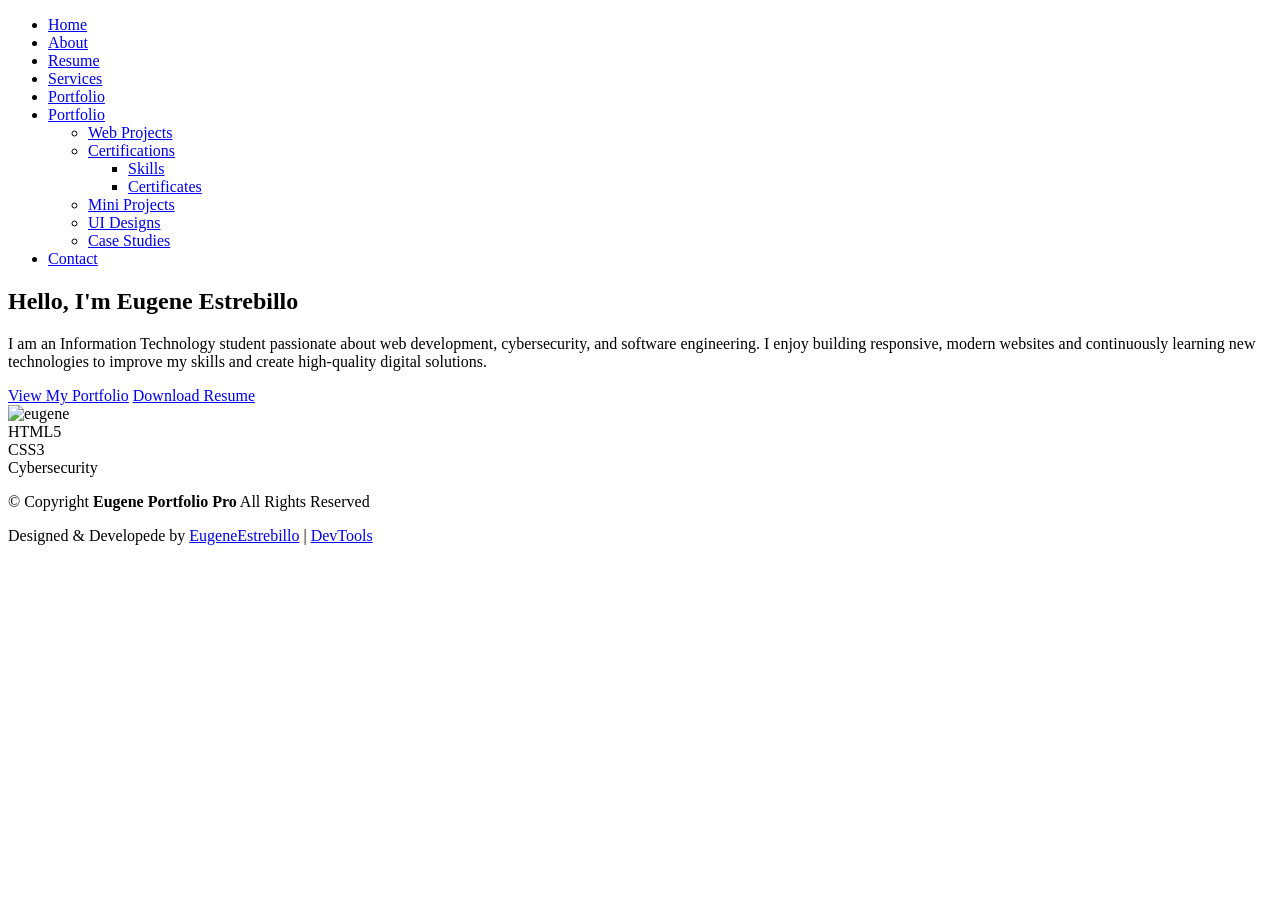
==== index.html @ 94ea8b8a "Add files via upload" ====
<!DOCTYPE html>
<html lang="en">

<head>
  <meta charset="utf-8">
  <meta content="width=device-width, initial-scale=1.0" name="viewport">
  <title>Eugene Estrebillo | Portfolio</title>
  <meta name="description" content="">
  <meta name="keywords" content="">

  <!-- Favicons -->
  <link href="assets/img/favicon.png" rel="icon">
  <link href="assets/img/apple-touch-icon.png" rel="apple-touch-icon">

  <!-- Fonts -->
  <link href="https://fonts.googleapis.com" rel="preconnect">
  <link href="https://fonts.gstatic.com" rel="preconnect" crossorigin>
  <link href="https://fonts.googleapis.com/css2?family=Roboto:ital,wght@0,100;0,300;0,400;0,500;0,700;0,900;1,100;1,300;1,400;1,500;1,700;1,900&family=Poppins:ital,wght@0,100;0,200;0,300;0,400;0,500;0,600;0,700;0,800;0,900;1,100;1,200;1,300;1,400;1,500;1,600;1,700;1,800;1,900&family=Raleway:ital,wght@0,100;0,200;0,300;0,400;0,500;0,600;0,700;0,800;0,900;1,100;1,200;1,300;1,400;1,500;1,600;1,700;1,800;1,900&display=swap" rel="stylesheet">

  <!-- Vendor CSS Files -->
  <link href="assets/vendor/bootstrap/css/bootstrap.min.css" rel="stylesheet">
  <link href="assets/vendor/bootstrap-icons/bootstrap-icons.css" rel="stylesheet">
  <link href="assets/vendor/aos/aos.css" rel="stylesheet">
  <link href="assets/vendor/swiper/swiper-bundle.min.css" rel="stylesheet">
  <link href="assets/vendor/glightbox/css/glightbox.min.css" rel="stylesheet">

  <!-- Main CSS File -->
  <link href="assets/css/main.css" rel="stylesheet">

</head>

<body class="index-page">

  <header id="header" class="header d-flex align-items-center light-background sticky-top">
    <div class="container position-relative d-flex align-items-center justify-content-between">

      <!-- <a href="index.html" class="logo d-flex align-items-center me-auto me-xl-0">
      <img src="assets/img/logo.webp" alt="">
      <h1 class="sitename">FolioOne</h1> 
    </a> -->

      <nav id="navmenu" class="navmenu">
        <ul>
          <li><a href="index.html" class="active">Home</a></li>
          <li><a href="about.html">About</a></li>
          <li><a href="resume.html">Resume</a></li>
          <li><a href="services.html">Services</a></li>
          <li><a href="portfolio.html">Portfolio</a></li>
          <li class="dropdown"><a href="#"><span>Portfolio</span> <i class="bi bi-chevron-down toggle-dropdown"></i></a>
  <ul>
    <li><a href="#">Web Projects</a></li>
    <li class="dropdown"><a href="#"><span>Certifications</span> <i class="bi bi-chevron-down toggle-dropdown"></i></a>
      <ul>
        <li><a href="skills.html">Skills</a></li>
        <li><a href="certificates.html">Certificates</a></li>
      </ul>
    </li>
    <li><a href="#">Mini Projects</a></li>
    <li><a href="#">UI Designs</a></li>
    <li><a href="#">Case Studies</a></li>
  </ul>
</li>
          <li><a href="contact.html">Contact</a></li>
        </ul>
        <i class="mobile-nav-toggle d-xl-none bi bi-list"></i>
      </nav>

      <div class="header-social-links">
        <a href="#" class="twitter"><i class="bi bi-twitter-x"></i></a>
        <a href="#" class="facebook"><i class="bi bi-facebook"></i></a>
        <a href="#" class="instagram"><i class="bi bi-instagram"></i></a>
        <a href="#" class="linkedin"><i class="bi bi-linkedin"></i></a>
      </div>

    </div>
  </header>

  <main class="main">

    <!-- Hero Section -->
     
    <section id="hero" class="hero section">

      <div class="container" data-aos="fade-up" data-aos-delay="100">

        <div class="row gy-4 align-items-center">
          <div class="col-lg-6 order-2 order-lg-1">
            <div class="hero-content">
              <h1 data-aos="fade-up" data-aos-delay="200">
                Hello, I'm <span class="highlight">Eugene Estrebillo</span>
              </h1>
              <h2 data-aos="fade-up" data-aos-delay="300">
                  <span class="typed" data-typed-items="IT Student,Web Developer,Cybersecurity Enthusiast,Future Software Engineer,Frontend Developer">
                  </span>
              </h2>
              <p data-aos="fade-up" data-aos-delay="400">
                I am an Information Technology student passionate about web development,
                cybersecurity, and software engineering. I enjoy building responsive,
                modern websites and continuously learning new technologies to improve my
                skills and create high-quality digital solutions.
              </p>
              <div class="hero-actions" data-aos="fade-up" data-aos-delay="500">
                <a href="portfolio.html" class="btn btn-primary">View My Portfolio</a>
                <a href="assets/files/Eugene-Resume.pdf" class="btn btn-outline-primary" download>Download Resume</a>
              </div>
              <div class="social-links" data-aos="fade-up" data-aos-delay="600">
                <a href="https://github.com/YOURUSERNAME">
                  <i class="bi bi-github"></i>
                </a>
                <a href="#"><i class="bi bi-linkedin"></i></a>
                <a href="#"><i class="bi bi-github"></i></a>
                <a href="#"><i class="bi bi-dribbble"></i></a>
              </div>
            </div>
          </div>
          <div class="col-lg-6 order-1 order-lg-2">
            <div class="hero-image" data-aos="zoom-in" data-aos-delay="300">
              <div class="image-wrapper">
                <img src="assets/img/profile/eugene.png" alt="eugene" class="img-fluid">
                <div class="floating-elements">
                  <div class="floating-card design" data-aos="fade-left" data-aos-delay="700">
                    <i class="bi bi-palette"></i>
                    <span>HTML5</span>
                  </div>
                  <div class="floating-card code" data-aos="fade-right" data-aos-delay="800">
                    <i class="bi bi-filetype-css"></i>
                    <span>CSS3</span>
                  </div>
                  <div class="floating-card creativity" data-aos="fade-up" data-aos-delay="900">
                    <i class="bi bi-lightbulb"></i>
                    <span>Cybersecurity</span>
                  </div>
                </div>
              </div>
            </div>
          </div>
        </div>

      </div>

    </section><!-- /Hero Section -->

  </main>

  <footer id="footer" class="footer">

    <div class="container">
      <div class="copyright text-center ">
        <p>© <span>Copyright</span> <strong class="px-1 sitename">Eugene Portfolio Pro</strong> <span>All Rights Reserved<br></span></p>
      </div>
      <div class="social-links d-flex justify-content-center">
        <a href=""><i class="bi bi-twitter-x"></i></a>
        <a href=""><i class="bi bi-facebook"></i></a>
        <a href=""><i class="bi bi-instagram"></i></a>
        <a href=""><i class="bi bi-linkedin"></i></a>
      </div>
      <div class="credits">

        Designed & Developede by <a href="https://www.facebook.com/eugeneeugeneeu/">EugeneEstrebillo</a> | <a href="https://www.facebook.com/eugeneeugeneeu/">DevTools</a>
      </div>
    </div>

  </footer>

  <!-- Scroll Top -->
  <a href="#" id="scroll-top" class="scroll-top d-flex align-items-center justify-content-center"><i class="bi bi-arrow-up-short"></i></a>

  <!-- Preloader -->
  <div id="preloader"></div>

  <!-- Vendor JS Files -->
  <script src="assets/vendor/bootstrap/js/bootstrap.bundle.min.js"></script>
  <script src="assets/vendor/php-email-form/validate.js"></script>
  <script src="assets/vendor/aos/aos.js"></script>
  <script src="assets/vendor/typed.js/typed.umd.js"></script>
  <script src="assets/vendor/waypoints/noframework.waypoints.js"></script>
  <script src="assets/vendor/purecounter/purecounter_vanilla.js"></script>
  <script src="assets/vendor/swiper/swiper-bundle.min.js"></script>
  <script src="assets/vendor/imagesloaded/imagesloaded.pkgd.min.js"></script>
  <script src="assets/vendor/isotope-layout/isotope.pkgd.min.js"></script>
  <script src="assets/vendor/glightbox/js/glightbox.min.js"></script>

  <!-- Main JS File -->
  <script src="assets/js/main.js"></script>

</body>

</html>
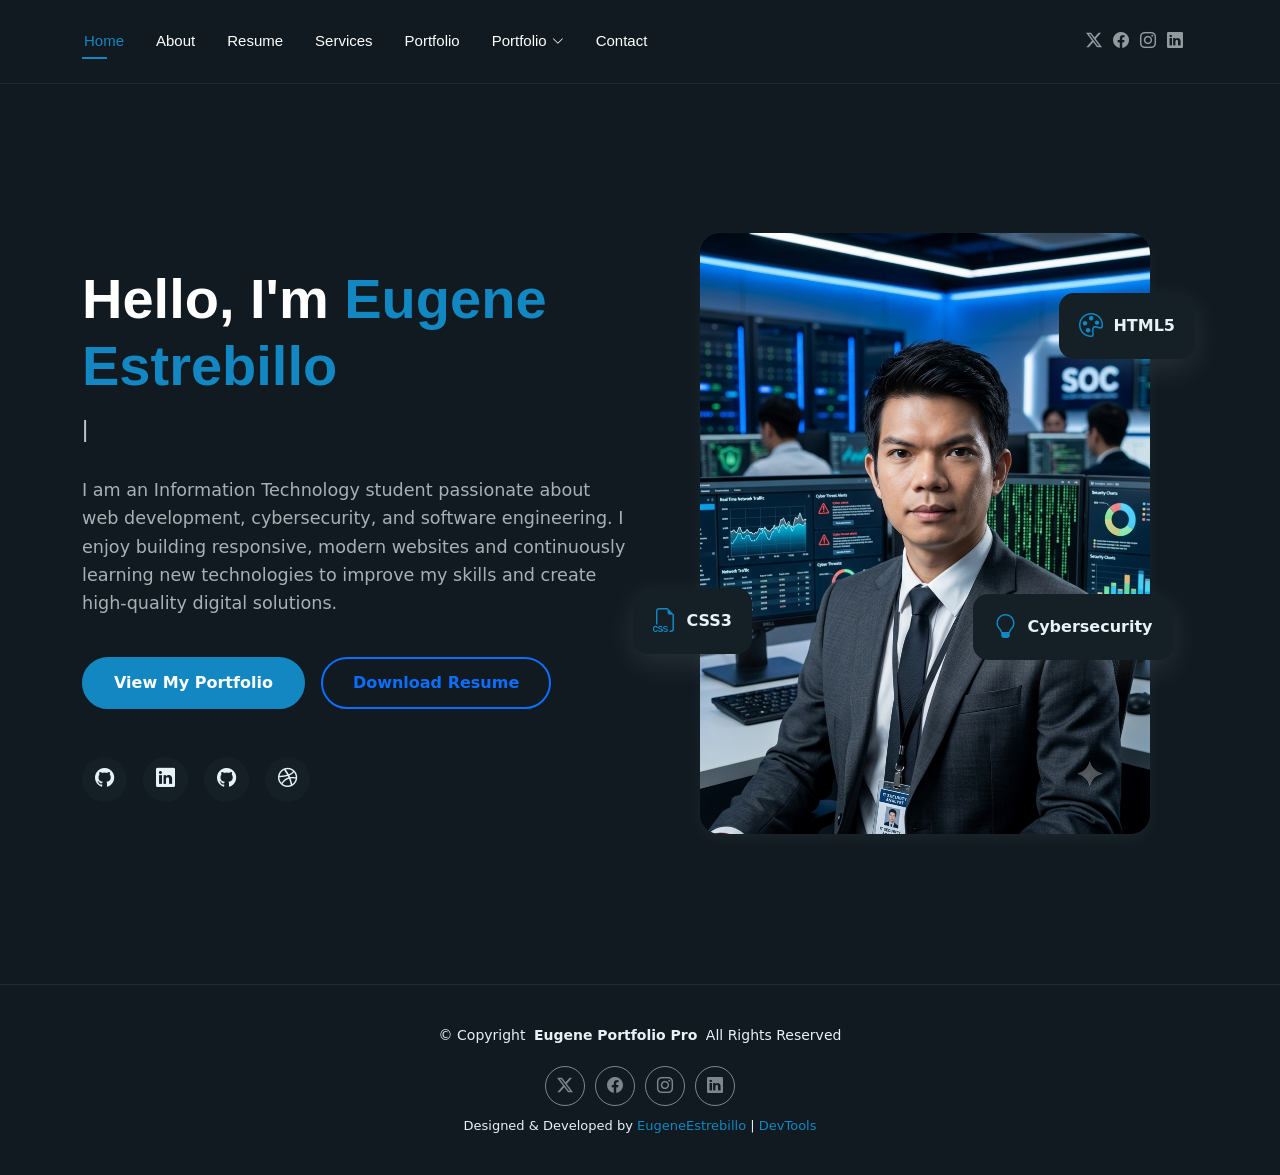
==== commit 0ae0f59a: "Update index.html" ====
--- a/index.html
+++ b/index.html
@@ -156,7 +156,7 @@
       </div>
       <div class="credits">
 
-        Designed & Developede by <a href="https://www.facebook.com/eugeneeugeneeu/">EugeneEstrebillo</a> | <a href="https://www.facebook.com/eugeneeugeneeu/">DevTools</a>
+        Designed & Developed by <a href="https://www.facebook.com/eugeneeugeneeu/">EugeneEstrebillo</a> | <a href="https://www.facebook.com/eugeneeugeneeu/">DevTools</a>
       </div>
     </div>
 
@@ -185,4 +185,4 @@
 
 </body>
 
-</html>+</html>
--- a/assets/css/main.css
+++ b/assets/css/main.css
@@ -0,0 +1,2837 @@
+
+
+/*--------------------------------------------------------------
+# Font & Color Variables
+# Help: https://bootstrapmade.com/color-system/
+--------------------------------------------------------------*/
+/* Fonts */
+:root {
+  --default-font: "Roboto",  system-ui, -apple-system, "Segoe UI", Roboto, "Helvetica Neue", Arial, "Noto Sans", "Liberation Sans", sans-serif, "Apple Color Emoji", "Segoe UI Emoji", "Segoe UI Symbol", "Noto Color Emoji";
+  --heading-font: "Raleway",  sans-serif;
+  --nav-font: "Poppins",  sans-serif;
+}
+
+/* Global Colors - The following color variables are used throughout the website. Updating them here will change the color scheme of the entire website */
+:root { 
+  --background-color: #101a20; /* Background color for the entire website, including individual sections */
+  --default-color: #e7f2f7; /* Default color used for the majority of the text content across the entire website */
+  --heading-color: #ffffff; /* Color for headings, subheadings and title throughout the website */
+  --accent-color: #1387c1; /* Accent color that represents your brand on the website. It's used for buttons, links, and other elements that need to stand out */
+  --surface-color: #141f26; /* The surface color is used as a background of boxed elements within sections, such as cards, icon boxes, or other elements that require a visual separation from the global background. */
+  --contrast-color: #ffffff; /* Contrast color for text, ensuring readability against backgrounds of accent, heading, or default colors. */
+}
+
+/* Nav Menu Colors - The following color variables are used specifically for the navigation menu. They are separate from the global colors to allow for more customization options */
+:root {
+  --nav-color: #ffffff;  /* The default color of the main navmenu links */
+  --nav-hover-color: #1387c1; /* Applied to main navmenu links when they are hovered over or active */
+  --nav-mobile-background-color: #213642; /* Used as the background color for mobile navigation menu */
+  --nav-dropdown-background-color: #051117; /* Used as the background color for dropdown items that appear when hovering over primary navigation items */
+  --nav-dropdown-color: #e7f2f7; /* Used for navigation links of the dropdown items in the navigation menu. */
+  --nav-dropdown-hover-color: #1387c1; /* Similar to --nav-hover-color, this color is applied to dropdown navigation links when they are hovered over. */
+}
+
+/* Color Presets - These classes override global colors when applied to any section or element, providing reuse of the sam color scheme. */
+
+.light-background {
+  --background-color: #142027;
+  --surface-color: #325264;
+}
+
+.dark-background {
+  --background-color: #0b1419;
+  --default-color: #ffffff;
+  --heading-color: #ffffff;
+  --surface-color: #252525;
+  --contrast-color: #ffffff;
+}
+
+/* Smooth scroll */
+:root {
+  scroll-behavior: smooth;
+}
+
+/*--------------------------------------------------------------
+# General Styling & Shared Classes
+--------------------------------------------------------------*/
+body {
+  color: var(--default-color);
+  background-color: var(--background-color);
+  font-family: var(--default-font);
+}
+
+a {
+  color: var(--accent-color);
+  text-decoration: none;
+  transition: 0.3s;
+}
+
+a:hover {
+  color: color-mix(in srgb, var(--accent-color), transparent 25%);
+  text-decoration: none;
+}
+
+h1,
+h2,
+h3,
+h4,
+h5,
+h6 {
+  color: var(--heading-color);
+  font-family: var(--heading-font);
+}
+
+/* PHP Email Form Messages
+------------------------------*/
+.php-email-form .error-message {
+  display: none;
+  background: #df1529;
+  color: #ffffff;
+  text-align: left;
+  padding: 15px;
+  margin-bottom: 24px;
+  font-weight: 600;
+}
+
+.php-email-form .sent-message {
+  display: none;
+  color: #ffffff;
+  background: #059652;
+  text-align: center;
+  padding: 15px;
+  margin-bottom: 24px;
+  font-weight: 600;
+}
+
+.php-email-form .loading {
+  display: none;
+  background: var(--surface-color);
+  text-align: center;
+  padding: 15px;
+  margin-bottom: 24px;
+}
+
+.php-email-form .loading:before {
+  content: "";
+  display: inline-block;
+  border-radius: 50%;
+  width: 24px;
+  height: 24px;
+  margin: 0 10px -6px 0;
+  border: 3px solid var(--accent-color);
+  border-top-color: var(--surface-color);
+  animation: php-email-form-loading 1s linear infinite;
+}
+
+@keyframes php-email-form-loading {
+  0% {
+    transform: rotate(0deg);
+  }
+
+  100% {
+    transform: rotate(360deg);
+  }
+}
+
+/*--------------------------------------------------------------
+# Global Header
+--------------------------------------------------------------*/
+.header {
+  --background-color: rgba(255, 255, 255, 0);
+  color: var(--default-color);
+  background-color: var(--background-color);
+  padding: 15px 0;
+  transition: all 0.5s;
+  z-index: 997;
+  border-bottom: 1px solid color-mix(in srgb, var(--default-color), transparent 92%);
+}
+
+.header .logo {
+  line-height: 1;
+}
+
+.header .logo img {
+  max-height: 36px;
+  margin-right: 8px;
+}
+
+.header .logo h1 {
+  font-size: 32px;
+  margin: 0;
+  font-weight: 400;
+  color: var(--heading-color);
+}
+
+.header .header-social-links {
+  padding-right: 15px;
+}
+
+.header .header-social-links a {
+  color: color-mix(in srgb, var(--default-color), transparent 40%);
+  padding-left: 6px;
+  display: inline-block;
+  transition: 0.3s;
+  font-size: 16px;
+}
+
+.header .header-social-links a:hover {
+  color: var(--default-color);
+}
+
+.header .header-social-links a i {
+  line-height: 0px;
+}
+
+@media (max-width: 1200px) {
+  .header .logo {
+    order: 1;
+  }
+
+  .header .header-social-links {
+    order: 2;
+  }
+
+  .header .navmenu {
+    order: 3;
+  }
+}
+
+/* Global Header on Scroll
+------------------------------*/
+.scrolled .header {
+  --background-color: rgba(16, 26, 32, 0.9);
+}
+
+/*--------------------------------------------------------------
+# Navigation Menu
+--------------------------------------------------------------*/
+/* Desktop Navigation */
+@media (min-width: 1200px) {
+  .navmenu {
+    padding: 0;
+  }
+
+  .navmenu ul {
+    margin: 0;
+    padding: 0;
+    display: flex;
+    list-style: none;
+    align-items: center;
+  }
+
+  .navmenu li {
+    position: relative;
+  }
+
+  .navmenu>ul>li {
+    white-space: nowrap;
+    padding: 15px 28px 15px 0;
+  }
+
+  .navmenu>ul>li:last-child {
+    padding-right: 0;
+  }
+
+  .navmenu a,
+  .navmenu a:focus {
+    color: var(--nav-color);
+    font-size: 15px;
+    padding: 0 2px;
+    font-family: var(--nav-font);
+    font-weight: 400;
+    display: flex;
+    align-items: center;
+    justify-content: space-between;
+    white-space: nowrap;
+    transition: 0.3s;
+    position: relative;
+  }
+
+  .navmenu a i,
+  .navmenu a:focus i {
+    font-size: 12px;
+    line-height: 0;
+    margin-left: 5px;
+    transition: 0.3s;
+  }
+
+  .navmenu>ul>li>a:before {
+    content: "";
+    position: absolute;
+    height: 2px;
+    bottom: -6px;
+    left: 0;
+    background-color: var(--nav-hover-color);
+    visibility: hidden;
+    width: 0px;
+    transition: all 0.3s ease-in-out 0s;
+  }
+
+  .navmenu a:hover:before,
+  .navmenu li:hover>a:before,
+  .navmenu .active:before {
+    visibility: visible;
+    width: 25px;
+  }
+
+  .navmenu li:hover>a,
+  .navmenu .active,
+  .navmenu .active:focus {
+    color: var(--nav-hover-color);
+  }
+
+  .navmenu .dropdown ul {
+    margin: 0;
+    padding: 10px 0;
+    background: var(--nav-dropdown-background-color);
+    display: block;
+    position: absolute;
+    visibility: hidden;
+    left: -5px;
+    top: 130%;
+    opacity: 0;
+    transition: 0.3s;
+    border-radius: 4px;
+    z-index: 99;
+    box-shadow: 0px 0px 30px rgba(0, 0, 0, 0.1);
+  }
+
+  .navmenu .dropdown ul li {
+    min-width: 200px;
+  }
+
+  .navmenu .dropdown ul a {
+    padding: 10px 20px;
+    font-size: 15px;
+    text-transform: none;
+    color: var(--nav-dropdown-color);
+  }
+
+  .navmenu .dropdown ul a i {
+    font-size: 12px;
+  }
+
+  .navmenu .dropdown ul a:hover,
+  .navmenu .dropdown ul .active:hover,
+  .navmenu .dropdown ul li:hover>a {
+    color: var(--nav-dropdown-hover-color);
+  }
+
+  .navmenu .dropdown:hover>ul {
+    opacity: 1;
+    top: 100%;
+    visibility: visible;
+  }
+
+  .navmenu .dropdown .dropdown ul {
+    top: 0;
+    left: -90%;
+    visibility: hidden;
+  }
+
+  .navmenu .dropdown .dropdown:hover>ul {
+    opacity: 1;
+    top: 0;
+    left: -100%;
+    visibility: visible;
+  }
+}
+
+/* Mobile Navigation */
+@media (max-width: 1199px) {
+  .mobile-nav-toggle {
+    color: var(--nav-color);
+    font-size: 28px;
+    line-height: 0;
+    margin-right: 10px;
+    cursor: pointer;
+    transition: color 0.3s;
+  }
+
+  .navmenu {
+    padding: 0;
+    z-index: 9997;
+  }
+
+  .navmenu ul {
+    display: none;
+    list-style: none;
+    position: absolute;
+    inset: 60px 20px 20px 20px;
+    padding: 10px 0;
+    margin: 0;
+    border-radius: 6px;
+    background-color: var(--nav-mobile-background-color);
+    border: 1px solid color-mix(in srgb, var(--default-color), transparent 90%);
+    box-shadow: none;
+    overflow-y: auto;
+    transition: 0.3s;
+    z-index: 9998;
+  }
+
+  .navmenu a,
+  .navmenu a:focus {
+    color: var(--nav-dropdown-color);
+    padding: 10px 20px;
+    font-family: var(--nav-font);
+    font-size: 17px;
+    font-weight: 500;
+    display: flex;
+    align-items: center;
+    justify-content: space-between;
+    white-space: nowrap;
+    transition: 0.3s;
+  }
+
+  .navmenu a i,
+  .navmenu a:focus i {
+    font-size: 12px;
+    line-height: 0;
+    margin-left: 5px;
+    width: 30px;
+    height: 30px;
+    display: flex;
+    align-items: center;
+    justify-content: center;
+    border-radius: 50%;
+    transition: 0.3s;
+    background-color: color-mix(in srgb, var(--accent-color), transparent 90%);
+  }
+
+  .navmenu a i:hover,
+  .navmenu a:focus i:hover {
+    background-color: var(--accent-color);
+    color: var(--contrast-color);
+  }
+
+  .navmenu a:hover,
+  .navmenu .active,
+  .navmenu .active:focus {
+    color: var(--nav-dropdown-hover-color);
+  }
+
+  .navmenu .active i,
+  .navmenu .active:focus i {
+    background-color: var(--accent-color);
+    color: var(--contrast-color);
+    transform: rotate(180deg);
+  }
+
+  .navmenu .dropdown ul {
+    position: static;
+    display: none;
+    z-index: 99;
+    padding: 10px 0;
+    margin: 10px 20px;
+    background-color: var(--nav-dropdown-background-color);
+    transition: all 0.5s ease-in-out;
+  }
+
+  .navmenu .dropdown ul ul {
+    background-color: rgba(33, 37, 41, 0.1);
+  }
+
+  .navmenu .dropdown>.dropdown-active {
+    display: block;
+    background-color: rgba(33, 37, 41, 0.03);
+  }
+
+  .mobile-nav-active {
+    overflow: hidden;
+  }
+
+  .mobile-nav-active .mobile-nav-toggle {
+    color: #fff;
+    position: absolute;
+    font-size: 32px;
+    top: 15px;
+    right: 15px;
+    margin-right: 0;
+    z-index: 9999;
+  }
+
+  .mobile-nav-active .navmenu {
+    position: fixed;
+    overflow: hidden;
+    inset: 0;
+    background: rgba(33, 37, 41, 0.8);
+    transition: 0.3s;
+  }
+
+  .mobile-nav-active .navmenu>ul {
+    display: block;
+  }
+}
+
+/*--------------------------------------------------------------
+# Global Footer
+--------------------------------------------------------------*/
+.footer {
+  color: var(--default-color);
+  background-color: var(--background-color);
+  font-size: 14px;
+  padding: 40px 0;
+  position: relative;
+  border-top: 1px solid color-mix(in srgb, var(--default-color), transparent 92%);
+}
+
+.footer .copyright p {
+  margin-bottom: 0;
+}
+
+.footer .social-links {
+  margin-top: 20px;
+}
+
+.footer .social-links a {
+  display: flex;
+  align-items: center;
+  justify-content: center;
+  width: 40px;
+  height: 40px;
+  border-radius: 50%;
+  border: 1px solid color-mix(in srgb, var(--default-color), transparent 50%);
+  font-size: 16px;
+  color: color-mix(in srgb, var(--default-color), transparent 50%);
+  margin: 0 5px;
+  transition: 0.3s;
+}
+
+.footer .social-links a:hover {
+  color: var(--accent-color);
+  border-color: var(--accent-color);
+}
+
+.footer .credits {
+  margin-top: 10px;
+  font-size: 13px;
+  text-align: center;
+}
+
+/*--------------------------------------------------------------
+# Preloader
+--------------------------------------------------------------*/
+#preloader {
+  position: fixed;
+  inset: 0;
+  z-index: 9999;
+  overflow: hidden;
+  background-color: var(--background-color);
+  transition: all 0.6s ease-out;
+  width: 100%;
+  height: 100vh;
+}
+
+#preloader:before,
+#preloader:after {
+  content: "";
+  position: absolute;
+  border: 4px solid var(--accent-color);
+  border-radius: 50%;
+  animation: animate-preloader 2s cubic-bezier(0, 0.2, 0.8, 1) infinite;
+}
+
+#preloader:after {
+  animation-delay: -0.5s;
+}
+
+@keyframes animate-preloader {
+  0% {
+    width: 10px;
+    height: 10px;
+    top: calc(50% - 5px);
+    left: calc(50% - 5px);
+    opacity: 1;
+  }
+
+  100% {
+    width: 72px;
+    height: 72px;
+    top: calc(50% - 36px);
+    left: calc(50% - 36px);
+    opacity: 0;
+  }
+}
+
+/*--------------------------------------------------------------
+# Scroll Top Button
+--------------------------------------------------------------*/
+.scroll-top {
+  position: fixed;
+  visibility: hidden;
+  opacity: 0;
+  right: 15px;
+  bottom: -15px;
+  z-index: 99999;
+  background-color: var(--accent-color);
+  width: 44px;
+  height: 44px;
+  border-radius: 50px;
+  transition: all 0.4s;
+}
+
+.scroll-top i {
+  font-size: 24px;
+  color: var(--contrast-color);
+  line-height: 0;
+}
+
+.scroll-top:hover {
+  background-color: color-mix(in srgb, var(--accent-color), transparent 20%);
+  color: var(--contrast-color);
+}
+
+.scroll-top.active {
+  visibility: visible;
+  opacity: 1;
+  bottom: 15px;
+}
+
+/*--------------------------------------------------------------
+# Disable aos animation delay on mobile devices
+--------------------------------------------------------------*/
+@media screen and (max-width: 768px) {
+  [data-aos-delay] {
+    transition-delay: 0 !important;
+  }
+}
+
+/*--------------------------------------------------------------
+# Global Page Titles & Breadcrumbs
+--------------------------------------------------------------*/
+.page-title {
+  color: var(--default-color);
+  background-color: var(--background-color);
+  position: relative;
+}
+
+.page-title .heading {
+  padding: 80px 0;
+  border-top: 1px solid color-mix(in srgb, var(--default-color), transparent 90%);
+}
+
+.page-title .heading h1 {
+  font-size: 38px;
+  font-weight: 700;
+}
+
+.page-title nav {
+  background-color: color-mix(in srgb, var(--default-color), transparent 96%);
+  padding: 20px 0;
+}
+
+.page-title nav ol {
+  display: flex;
+  flex-wrap: wrap;
+  list-style: none;
+  padding: 0;
+  margin: 0;
+  font-size: 16px;
+  font-weight: 400;
+}
+
+.page-title nav ol li+li {
+  padding-left: 10px;
+}
+
+.page-title nav ol li+li::before {
+  content: "/";
+  display: inline-block;
+  padding-right: 10px;
+  color: color-mix(in srgb, var(--default-color), transparent 70%);
+}
+
+/*--------------------------------------------------------------
+# Global Sections
+--------------------------------------------------------------*/
+section,
+.section {
+  color: var(--default-color);
+  background-color: var(--background-color);
+  padding: 60px 0;
+  scroll-margin-top: 100px;
+  overflow: clip;
+}
+
+@media (max-width: 1199px) {
+
+  section,
+  .section {
+    scroll-margin-top: 66px;
+  }
+}
+
+/*--------------------------------------------------------------
+# Global Section Titles
+--------------------------------------------------------------*/
+.section-title {
+  text-align: center;
+  padding-bottom: 60px;
+  position: relative;
+}
+
+.section-title h2 {
+  font-size: 3.5rem;
+  font-weight: 400;
+  line-height: 1.2;
+  color: var(--heading-color);
+  margin-bottom: 1.5rem;
+  letter-spacing: -1px;
+}
+
+@media (max-width: 768px) {
+  .section-title h2 {
+    font-size: 2.5rem;
+  }
+}
+
+.section-title p {
+  font-size: 1.125rem;
+  line-height: 1.8;
+  color: color-mix(in srgb, var(--default-color), transparent 25%);
+  max-width: 900px;
+  margin: 0 auto;
+  text-wrap: balance;
+}
+
+/*--------------------------------------------------------------
+# Hero Section
+--------------------------------------------------------------*/
+.hero {
+  padding: 80px 0;
+  min-height: 100vh;
+  display: flex;
+  align-items: center;
+}
+
+.hero .hero-content h1 {
+  font-size: 3.5rem;
+  font-weight: 700;
+  margin-bottom: 1rem;
+  line-height: 1.2;
+}
+
+.hero .hero-content h1 .highlight {
+  color: var(--accent-color);
+  position: relative;
+}
+
+.hero .hero-content h1 .highlight::after {
+  content: "";
+  position: absolute;
+  bottom: 0;
+  left: 0;
+  width: 100%;
+  height: 3px;
+  background: linear-gradient(90deg, var(--accent-color), color-mix(in srgb, var(--accent-color), transparent 50%));
+  border-radius: 2px;
+}
+
+@media (max-width: 768px) {
+  .hero .hero-content h1 {
+    font-size: 2.5rem;
+  }
+}
+
+.hero .hero-content h2 {
+  font-size: 1.5rem;
+  font-weight: 400;
+  margin-bottom: 2rem;
+  color: color-mix(in srgb, var(--default-color), transparent 20%);
+}
+
+.hero .hero-content h2 .typed {
+  color: var(--accent-color);
+  font-weight: 600;
+}
+
+@media (max-width: 768px) {
+  .hero .hero-content h2 {
+    font-size: 1.25rem;
+  }
+}
+
+.hero .hero-content p {
+  font-size: 1.1rem;
+  line-height: 1.6;
+  margin-bottom: 2.5rem;
+  color: color-mix(in srgb, var(--default-color), transparent 30%);
+}
+
+.hero .hero-actions {
+  display: flex;
+  gap: 1rem;
+  margin-bottom: 3rem;
+}
+
+.hero .hero-actions .btn {
+  padding: 12px 30px;
+  border-radius: 50px;
+  font-weight: 600;
+  text-decoration: none;
+  transition: all 0.3s ease;
+  border: 2px solid;
+}
+
+.hero .hero-actions .btn.btn-primary {
+  background: var(--accent-color);
+  color: var(--contrast-color);
+  border-color: var(--accent-color);
+}
+
+.hero .hero-actions .btn.btn-primary:hover {
+  background: color-mix(in srgb, var(--accent-color), black 15%);
+  border-color: color-mix(in srgb, var(--accent-color), black 15%);
+  transform: translateY(-2px);
+}
+
+.hero .hero-actions .btn.btn-outline {
+  background: transparent;
+  color: var(--accent-color);
+  border-color: var(--accent-color);
+}
+
+.hero .hero-actions .btn.btn-outline:hover {
+  transform: translateY(-2px);
+}
+
+@media (max-width: 576px) {
+  .hero .hero-actions {
+    flex-direction: column;
+  }
+
+  .hero .hero-actions .btn {
+    text-align: center;
+  }
+}
+
+.hero .social-links {
+  display: flex;
+  gap: 1rem;
+}
+
+.hero .social-links a {
+  width: 45px;
+  height: 45px;
+  background: var(--surface-color);
+  border-radius: 50%;
+  display: flex;
+  align-items: center;
+  justify-content: center;
+  color: var(--default-color);
+  font-size: 1.2rem;
+  transition: all 0.3s ease;
+}
+
+.hero .social-links a:hover {
+  background: var(--accent-color);
+  color: var(--contrast-color);
+  transform: translateY(-3px);
+  box-shadow: 0 8px 25px color-mix(in srgb, var(--accent-color), transparent 70%);
+}
+
+.hero .hero-image {
+  position: relative;
+}
+
+.hero .hero-image .image-wrapper {
+  position: relative;
+  max-width: 450px;
+  margin: 0 auto;
+}
+
+.hero .hero-image .image-wrapper img {
+  border-radius: 20px;
+  box-shadow: 0 5px 15px color-mix(in srgb, var(--default-color), transparent 95%);
+  transition: transform 0.3s ease;
+}
+
+.hero .hero-image .image-wrapper img:hover {
+  transform: scale(1.02);
+}
+
+.hero .hero-image .floating-elements {
+  position: absolute;
+  top: 0;
+  left: 0;
+  right: 0;
+  bottom: 0;
+  pointer-events: none;
+}
+
+.hero .hero-image .floating-elements .floating-card {
+  position: absolute;
+  background: var(--surface-color);
+  padding: 15px 20px;
+  border-radius: 15px;
+  box-shadow: 0 10px 30px color-mix(in srgb, var(--default-color), transparent 90%);
+  display: flex;
+  align-items: center;
+  gap: 10px;
+  font-weight: 600;
+  animation: float 3s ease-in-out infinite;
+}
+
+.hero .hero-image .floating-elements .floating-card i {
+  font-size: 1.5rem;
+  color: var(--accent-color);
+}
+
+.hero .hero-image .floating-elements .floating-card.design {
+  top: 10%;
+  right: -10%;
+  animation-delay: 0s;
+}
+
+.hero .hero-image .floating-elements .floating-card.code {
+  bottom: 30%;
+  left: -15%;
+  animation-delay: 1s;
+}
+
+.hero .hero-image .floating-elements .floating-card.creativity {
+  top: 60%;
+  right: -5%;
+  animation-delay: 2s;
+}
+
+@media (max-width: 992px) {
+  .hero .hero-image .floating-elements .floating-card {
+    display: none;
+  }
+}
+
+@keyframes float {
+
+  0%,
+  100% {
+    transform: translateY(0px);
+  }
+
+  50% {
+    transform: translateY(-10px);
+  }
+}
+
+@media (max-width: 992px) {
+  .hero .hero-content {
+    text-align: center;
+    margin-bottom: 3rem;
+  }
+}
+
+/*--------------------------------------------------------------
+# About Section
+--------------------------------------------------------------*/
+.about .intro-content .eyebrow {
+  display: inline-block;
+  letter-spacing: 0.12em;
+  text-transform: uppercase;
+  font-size: 12px;
+  color: color-mix(in srgb, var(--default-color), transparent 40%);
+  margin-bottom: 16px;
+}
+
+.about .intro-content .headline {
+  font-family: var(--heading-font);
+  font-weight: 300;
+  line-height: 1.2;
+  font-size: clamp(28px, 4vw, 44px);
+  margin: 0 0 24px 0;
+}
+
+.about .intro-content .lead {
+  font-size: 18px;
+  line-height: 1.8;
+  color: color-mix(in srgb, var(--default-color), transparent 10%);
+  margin-bottom: 24px;
+}
+
+.about .intro-content p {
+  line-height: 1.8;
+  margin-bottom: 24px;
+  color: color-mix(in srgb, var(--default-color), transparent 5%);
+}
+
+.about .intro-content .cta-group {
+  display: flex;
+  gap: 24px;
+  align-items: center;
+  margin-top: 24px;
+}
+
+.about .intro-content .cta-group .btn-ghost {
+  display: inline-flex;
+  align-items: center;
+  gap: 8px;
+  padding: 12px 18px;
+  border-radius: 6px;
+  color: var(--accent-color);
+  background: color-mix(in srgb, var(--accent-color), transparent 92%);
+  border: 1px solid color-mix(in srgb, var(--accent-color), transparent 70%);
+  transition: 0.3s ease-in-out;
+}
+
+.about .intro-content .cta-group .btn-ghost:hover,
+.about .intro-content .cta-group .btn-ghost:focus {
+  color: var(--contrast-color);
+  background: var(--accent-color);
+  border-color: var(--accent-color);
+  outline: none;
+  box-shadow: 0 0 0 3px color-mix(in srgb, var(--accent-color), transparent 70%);
+}
+
+.about .intro-content .cta-group .link-underline {
+  display: inline-flex;
+  align-items: center;
+  gap: 8px;
+  position: relative;
+  color: var(--accent-color);
+  padding-bottom: 4px;
+  transition: 0.3s ease-in-out;
+}
+
+.about .intro-content .cta-group .link-underline::after {
+  content: "";
+  position: absolute;
+  left: 0;
+  right: 0;
+  bottom: 0;
+  height: 1px;
+  background: color-mix(in srgb, var(--accent-color), transparent 40%);
+  transform: scaleX(0.4);
+  transform-origin: left;
+  transition: 0.3s ease-in-out;
+}
+
+.about .intro-content .cta-group .link-underline:hover,
+.about .intro-content .cta-group .link-underline:focus {
+  color: color-mix(in srgb, var(--accent-color), transparent 10%);
+  outline: none;
+}
+
+.about .intro-content .cta-group .link-underline:hover::after,
+.about .intro-content .cta-group .link-underline:focus::after {
+  transform: scaleX(1);
+}
+
+.about .profile-figure {
+  margin: 0;
+}
+
+.about .profile-figure .profile-photo {
+  width: 88%;
+  max-width: 440px;
+  border-radius: 18px;
+  box-shadow: 0 10px 30px color-mix(in srgb, var(--default-color), transparent 92%);
+  transform: translateY(0);
+  transition: transform 0.3s ease-in-out;
+}
+
+.about .profile-figure .profile-caption {
+  margin-top: 24px;
+  display: flex;
+  align-items: center;
+  justify-content: center;
+}
+
+.about .profile-figure .profile-caption .meta {
+  font-size: 14px;
+  color: color-mix(in srgb, var(--default-color), transparent 20%);
+}
+
+.about .profile-figure .profile-caption .meta .funfact {
+  font-size: 13px;
+  margin-top: 4px;
+  color: color-mix(in srgb, var(--default-color), transparent 35%);
+}
+
+.about .profile-figure:hover .profile-photo {
+  transform: translateY(-4px);
+}
+
+.about .skill-item {
+  padding: 24px;
+  border-radius: 6px;
+  transition: 0.3s ease-in-out;
+  background: color-mix(in srgb, var(--surface-color), var(--accent-color) 2%);
+  border: 1px solid color-mix(in srgb, var(--default-color), transparent 88%);
+  height: 100%;
+}
+
+.about .skill-item i {
+  font-size: 24px;
+  color: var(--accent-color);
+  margin-bottom: 16px;
+  display: inline-block;
+}
+
+.about .skill-item h3 {
+  font-size: 16px;
+  margin-bottom: 6px;
+  font-weight: 500;
+}
+
+.about .skill-item p {
+  margin: 0;
+  font-size: 14px;
+  color: color-mix(in srgb, var(--default-color), transparent 25%);
+}
+
+.about .skill-item:hover {
+  transform: translateY(-3px);
+  border-color: color-mix(in srgb, var(--accent-color), transparent 60%);
+  box-shadow: 0 10px 30px color-mix(in srgb, var(--default-color), transparent 92%);
+}
+
+.about .timeline-item {
+  position: relative;
+  padding-left: 26px;
+}
+
+.about .timeline-item time {
+  display: inline-block;
+  font-size: 12px;
+  letter-spacing: 0.08em;
+  text-transform: uppercase;
+  color: color-mix(in srgb, var(--default-color), transparent 45%);
+  margin-bottom: 6px;
+}
+
+.about .timeline-item h4 {
+  font-size: 18px;
+  font-weight: 400;
+  margin: 0 0 6px;
+}
+
+.about .timeline-item p {
+  font-size: 14px;
+  color: color-mix(in srgb, var(--default-color), transparent 25%);
+  margin: 0;
+}
+
+.about .timeline-item .dot {
+  position: absolute;
+  left: 0;
+  top: 4px;
+  width: 10px;
+  height: 10px;
+  border-radius: 50%;
+  background: var(--accent-color);
+  box-shadow: 0 0 0 6px color-mix(in srgb, var(--accent-color), transparent 80%);
+}
+
+.about .personal-quote {
+  padding: 24px 0;
+}
+
+.about .personal-quote p {
+  font-family: var(--heading-font);
+  font-weight: 300;
+  font-size: clamp(20px, 3vw, 28px);
+  line-height: 1.5;
+  color: color-mix(in srgb, var(--default-color), transparent 5%);
+  margin: 0 auto;
+  max-width: 800px;
+}
+
+.about .fact-pill {
+  display: flex;
+  align-items: center;
+  justify-content: center;
+  gap: 10px;
+  padding: 10px 14px;
+  border-radius: 999px;
+  border: 1px solid color-mix(in srgb, var(--default-color), transparent 85%);
+  background: var(--surface-color);
+  color: color-mix(in srgb, var(--default-color), transparent 10%);
+  transition: 0.3s ease-in-out;
+}
+
+.about .fact-pill i {
+  color: var(--accent-color);
+}
+
+.about .fact-pill span {
+  font-size: 14px;
+}
+
+.about .fact-pill:hover {
+  transform: translateY(-2px);
+  border-color: color-mix(in srgb, var(--accent-color), transparent 60%);
+  box-shadow: 0 10px 30px color-mix(in srgb, var(--default-color), transparent 92%);
+}
+
+.about .fact-pill:focus-within {
+  box-shadow: 0 0 0 3px color-mix(in srgb, var(--accent-color), transparent 70%);
+}
+
+@media (max-width: 992px) {
+  .about .profile-figure {
+    text-align: center !important;
+  }
+
+  .about .profile-figure .profile-photo {
+    width: 72%;
+  }
+
+  .about .intro-content .cta-group {
+    flex-wrap: wrap;
+  }
+}
+
+@media (max-width: 576px) {
+  .about .profile-figure .profile-photo {
+    width: 100%;
+  }
+}
+
+/* =========================
+# SKILLS - PREMIUM UPGRADE
+========================= */
+.skills .skill-box {
+  background: linear-gradient(145deg, var(--surface-color), color-mix(in srgb, var(--surface-color), #000 5%));
+  padding: 2rem;
+  border-radius: 14px;
+  box-shadow: 0 10px 30px rgba(0, 0, 0, 0.08);
+  transition: all 0.3s ease;
+  position: relative;
+  overflow: hidden;
+}
+
+.skills .skill-box::before {
+  content: "";
+  position: absolute;
+  top: 0;
+  left: 0;
+  width: 100%;
+  height: 3px;
+  background: var(--accent-color);
+  transform: scaleX(0);
+  transform-origin: left;
+  transition: 0.4s ease;
+}
+
+.skills .skill-box:hover {
+  transform: translateY(-8px);
+  box-shadow: 0 18px 40px rgba(0, 0, 0, 0.12);
+}
+
+.skills .skill-box:hover::before {
+  transform: scaleX(1);
+}
+
+.skills .skill-box h3 {
+  font-size: 1.25rem;
+  margin-bottom: 0.8rem;
+  font-weight: 700;
+}
+
+.skills .skill-box p {
+  font-size: 0.9rem;
+  margin-bottom: 0.8rem;
+  opacity: 0.7;
+}
+
+.skills .skill-box .progress {
+  height: 9px;
+  border-radius: 50px;
+  overflow: hidden;
+  background: color-mix(in srgb, var(--accent-color), transparent 88%);
+}
+
+.skills .skill-box .progress .progress-bar {
+  background: linear-gradient(90deg, var(--accent-color), color-mix(in srgb, var(--accent-color), #fff 20%));
+  border-radius: 50px;
+  transition: width 1.2s ease;
+}
+
+
+/* =========================
+# STATS - PREMIUM UPGRADE
+========================= */
+.stats .avatars img {
+  width: 65px;
+  height: 65px;
+  border: 3px solid var(--accent-color);
+  margin-right: -18px;
+  transition: all 0.3s ease;
+  box-shadow: 0 5px 15px rgba(0,0,0,0.15);
+}
+
+.stats .avatars img:hover {
+  transform: translateY(-6px) scale(1.05);
+  z-index: 3;
+}
+
+.stats .counters h2 {
+  font-size: 52px;
+  font-weight: 800;
+  background: linear-gradient(90deg, var(--heading-color), var(--accent-color));
+  -webkit-background-clip: text;
+  -webkit-text-fill-color: transparent;
+}
+
+.stats .counters p {
+  font-size: 17px;
+  opacity: 0.85;
+  letter-spacing: 0.3px;
+}
+
+
+/* =========================
+# TESTIMONIALS - PREMIUM UPGRADE
+========================= */
+.testimonials .testimonial-item {
+  background: var(--surface-color);
+  padding: 2rem;
+  border-radius: 16px;
+  box-shadow: 0 10px 30px rgba(0,0,0,0.08);
+  transition: all 0.3s ease;
+}
+
+.testimonials .testimonial-item:hover {
+  transform: translateY(-6px);
+  box-shadow: 0 18px 45px rgba(0,0,0,0.12);
+}
+
+.testimonials .testimonial-item .testimonial-content {
+  border-left: 3px solid var(--accent-color);
+  padding-left: 20px;
+}
+
+.testimonials .testimonial-item p {
+  font-style: italic;
+  opacity: 0.85;
+  line-height: 1.6;
+}
+
+.testimonials .testimonial-item h3 {
+  font-size: 18px;
+  font-weight: 700;
+}
+
+.testimonials .testimonial-item h4 {
+  font-size: 13px;
+  opacity: 0.6;
+}
+
+.testimonials .swiper-pagination .swiper-pagination-bullet {
+  width: 10px;
+  height: 10px;
+  transition: all 0.3s ease;
+}
+
+.testimonials .swiper-pagination .swiper-pagination-bullet-active {
+  transform: scale(1.3);
+}
+/*--------------------------------------------------------------
+# PREMIUM RESUME SECTION
+--------------------------------------------------------------*/
+
+.resume {
+  background: var(--background-color);
+}
+
+/* SECTION CONTAINER */
+.resume .resume-item {
+  margin-bottom: 3rem;
+  animation: fadeUp 0.7s ease forwards;
+  opacity: 0;
+}
+
+/* stagger */
+.resume .resume-item:nth-child(1) { animation-delay: 0.1s; }
+.resume .resume-item:nth-child(2) { animation-delay: 0.2s; }
+.resume .resume-item:nth-child(3) { animation-delay: 0.3s; }
+
+/* smooth entrance */
+@keyframes fadeUp {
+  from {
+    opacity: 0;
+    transform: translateY(30px);
+  }
+  to {
+    opacity: 1;
+    transform: translateY(0);
+  }
+}
+
+/* ===================== TITLE ===================== */
+.resume .resume-title {
+  font-size: 1.9rem;
+  font-weight: 700;
+  margin-bottom: 1.5rem;
+  position: relative;
+  color: var(--heading-color);
+  letter-spacing: 0.5px;
+}
+
+.resume .resume-title::after {
+  content: "";
+  position: absolute;
+  width: 70px;
+  height: 3px;
+  background: linear-gradient(90deg, var(--accent-color), transparent);
+  bottom: -6px;
+  left: 0;
+  border-radius: 10px;
+}
+
+/* ===================== TIMELINE STYLE ===================== */
+.resume .resume-content {
+  padding-left: 1.5rem;
+  border-left: 2px solid color-mix(in srgb, var(--accent-color), transparent 85%);
+}
+
+/* ===================== EXPERIENCE CARD ===================== */
+.resume .experience-item {
+  position: relative;
+  background: color-mix(in srgb, var(--surface-color), transparent 0%);
+  padding: 1.8rem;
+  border-radius: 16px;
+  margin-bottom: 1.8rem;
+  transition: all 0.3s ease;
+  border: 1px solid color-mix(in srgb, var(--default-color), transparent 90%);
+  backdrop-filter: blur(6px);
+}
+
+/* glowing hover effect */
+.resume .experience-item:hover {
+  transform: translateY(-6px) scale(1.01);
+  border-color: var(--accent-color);
+  box-shadow: 0 12px 35px rgba(0,0,0,0.12);
+}
+
+/* small timeline dot */
+.resume .experience-item::before {
+  content: "";
+  position: absolute;
+  width: 14px;
+  height: 14px;
+  border-radius: 50%;
+  left: -2.2rem;
+  top: 1.5rem;
+  background: var(--accent-color);
+  box-shadow: 0 0 0 6px color-mix(in srgb, var(--accent-color), transparent 85%);
+}
+
+/* ===================== TEXT ===================== */
+.resume .experience-item h4 {
+  font-size: 1.25rem;
+  font-weight: 700;
+  margin-bottom: 0.4rem;
+}
+
+.resume .experience-item h5 {
+  display: inline-block;
+  font-size: 0.85rem;
+  padding: 5px 12px;
+  border-radius: 999px;
+  background: color-mix(in srgb, var(--accent-color), transparent 90%);
+  color: var(--accent-color);
+  margin: 0.5rem 0;
+}
+
+.resume .experience-item em {
+  font-style: normal;
+  color: color-mix(in srgb, var(--default-color), transparent 35%);
+}
+
+/* ===================== LIST ===================== */
+.resume .experience-item ul {
+  padding-left: 1.2rem;
+  margin-top: 0.8rem;
+}
+
+.resume .experience-item ul li {
+  padding-bottom: 0.5rem;
+  position: relative;
+}
+
+.resume .experience-item ul li::before {
+  content: "▹";
+  position: absolute;
+  left: -1rem;
+  color: var(--accent-color);
+}
+
+/* ===================== SKILLS ===================== */
+.resume .skill-item {
+  margin-bottom: 1.5rem;
+}
+
+.resume .skill-item h4 {
+  font-size: 1rem;
+  font-weight: 600;
+  margin-bottom: 0.5rem;
+}
+
+/* progress bar container */
+.resume .skill-item .progress {
+  height: 10px;
+  border-radius: 50px;
+  background: color-mix(in srgb, var(--accent-color), transparent 92%);
+  overflow: hidden;
+}
+
+/* animated bar */
+.resume .skill-item .progress-bar {
+  width: 0;
+  height: 100%;
+  background: linear-gradient(90deg, var(--accent-color), #00d4ff);
+  border-radius: 50px;
+  animation: loadBar 1.5s ease forwards;
+}
+
+/* bar animation */
+@keyframes loadBar {
+  from { width: 0; }
+  to { width: 100%; }
+}
+
+/* percentage */
+.resume .skill-item .progress-bar::after {
+  content: attr(aria-valuenow) "%";
+  position: absolute;
+  right: 0;
+  top: -22px;
+  font-size: 12px;
+  font-weight: 600;
+  color: var(--accent-color);
+}
+
+/* ===================== RESPONSIVE ===================== */
+@media (max-width: 768px) {
+  .resume .resume-content {
+    padding-left: 1rem;
+  }
+
+  .resume .experience-item {
+    padding: 1.2rem;
+  }
+}
+/*--------------------------------------------------------------
+# Services Section
+--------------------------------------------------------------*/
+.services .service-item {
+  display: flex;
+  background-color: var(--surface-color);
+  border-radius: 12px;
+  padding: 2rem;
+  height: 100%;
+  position: relative;
+  overflow: hidden;
+  box-shadow: 0 5px 20px rgba(0, 0, 0, 0.03);
+  transition: all 0.4s ease;
+}
+
+.services .service-item::before {
+  content: "";
+  position: absolute;
+  left: 0;
+  top: 0;
+  height: 100%;
+  width: 4px;
+  background-color: var(--accent-color);
+  transform: scaleY(0);
+  transform-origin: bottom;
+  transition: transform 0.4s cubic-bezier(0.65, 0, 0.35, 1);
+}
+
+.services .service-item:hover {
+  box-shadow: 0 10px 30px rgba(0, 0, 0, 0.08);
+  transform: translateY(-5px);
+}
+
+.services .service-item:hover::before {
+  transform: scaleY(1);
+}
+
+.services .service-item:hover .service-icon {
+  background-color: var(--accent-color);
+  color: var(--contrast-color);
+  transform: rotateY(180deg);
+}
+
+.services .service-item:hover .service-icon i {
+  transform: rotateY(180deg);
+}
+
+.services .service-item:hover .service-link i {
+  transform: translateX(5px);
+}
+
+.services .service-icon {
+  flex-shrink: 0;
+  width: 70px;
+  height: 70px;
+  border-radius: 12px;
+  background-color: color-mix(in srgb, var(--accent-color), transparent 90%);
+  color: var(--accent-color);
+  display: flex;
+  align-items: center;
+  justify-content: center;
+  margin-right: 1.5rem;
+  transition: all 0.5s ease;
+}
+
+.services .service-icon i {
+  font-size: 2rem;
+  transition: transform 0.5s ease;
+}
+
+.services .service-content {
+  flex-grow: 1;
+}
+
+.services .service-content h3 {
+  font-size: 1.4rem;
+  margin-bottom: 1rem;
+  font-weight: 700;
+  color: var(--heading-color);
+}
+
+.services .service-content p {
+  margin-bottom: 1.25rem;
+  color: color-mix(in srgb, var(--default-color), transparent 20%);
+}
+
+.services .service-link {
+  display: inline-flex;
+  align-items: center;
+  color: var(--accent-color);
+  font-weight: 600;
+  text-decoration: none;
+  transition: color 0.3s ease;
+}
+
+.services .service-link span {
+  margin-right: 0.5rem;
+}
+
+.services .service-link i {
+  transition: transform 0.3s ease;
+}
+
+.services .service-link:hover {
+  color: color-mix(in srgb, var(--accent-color), transparent 25%);
+}
+
+@media (max-width: 767.98px) {
+  .services .service-item {
+    padding: 1.5rem;
+    margin-bottom: 1rem;
+  }
+
+  .services .service-icon {
+    width: 60px;
+    height: 60px;
+    margin-right: 1rem;
+  }
+
+  .services .service-icon i {
+    font-size: 1.5rem;
+  }
+
+  .services .service-content h3 {
+    font-size: 1.2rem;
+    margin-bottom: 0.75rem;
+  }
+
+  .services .service-content p {
+    margin-bottom: 1rem;
+    font-size: 0.95rem;
+  }
+}
+
+@media (max-width: 575.98px) {
+  .services .service-item {
+    flex-direction: column;
+    text-align: center;
+  }
+
+  .services .service-item::before {
+    width: 100%;
+    height: 4px;
+    transform: scaleX(0);
+    transform-origin: left;
+  }
+
+  .services .service-item:hover::before {
+    transform: scaleX(1);
+  }
+
+  .services .service-icon {
+    margin-right: 0;
+    margin-bottom: 1.25rem;
+  }
+
+  .services .service-link {
+    justify-content: center;
+  }
+}
+
+/*--------------------------------------------------------------
+# Service Details Section
+--------------------------------------------------------------*/
+.service-details .service-hero {
+  margin-bottom: 4rem;
+}
+
+.service-details .service-hero .service-meta {
+  display: flex;
+  align-items: center;
+  gap: 1rem;
+  margin-bottom: 1.5rem;
+}
+
+.service-details .service-hero .service-meta .service-category {
+  background: color-mix(in srgb, var(--accent-color), transparent 85%);
+  color: var(--accent-color);
+  padding: 0.5rem 1rem;
+  border-radius: 20px;
+  font-size: 0.85rem;
+  font-weight: 500;
+  letter-spacing: 0.5px;
+}
+
+.service-details .service-hero .service-meta .reading-time {
+  color: color-mix(in srgb, var(--default-color), transparent 50%);
+  font-size: 0.9rem;
+  font-weight: 300;
+}
+
+.service-details .service-hero h1 {
+  font-size: 3.5rem;
+  font-weight: 300;
+  line-height: 1.2;
+  margin-bottom: 1.5rem;
+  color: var(--heading-color);
+  letter-spacing: -0.02em;
+}
+
+.service-details .service-hero .service-description {
+  font-size: 1.25rem;
+  line-height: 1.7;
+  color: color-mix(in srgb, var(--default-color), transparent 25%);
+  font-weight: 300;
+  margin: 0;
+}
+
+.service-details .service-visual {
+  margin-bottom: 4rem;
+  overflow: hidden;
+  border-radius: 4px;
+}
+
+.service-details .service-visual img {
+  width: 100%;
+  height: 400px;
+  object-fit: cover;
+  transition: transform 0.5s ease;
+}
+
+.service-details .service-visual img:hover {
+  transform: scale(1.02);
+}
+
+.service-details .service-narrative {
+  margin-bottom: 5rem;
+}
+
+.service-details .service-narrative h3 {
+  font-size: 2rem;
+  font-weight: 300;
+  margin-bottom: 2rem;
+  color: var(--heading-color);
+  letter-spacing: -0.01em;
+}
+
+.service-details .service-narrative p {
+  font-size: 1.1rem;
+  line-height: 1.8;
+  margin-bottom: 2rem;
+  color: var(--default-color);
+  font-weight: 300;
+}
+
+.service-details .benefits-grid {
+  display: grid;
+  grid-template-columns: repeat(auto-fit, minmax(280px, 1fr));
+  gap: 2.5rem;
+  margin-top: 3rem;
+}
+
+.service-details .benefits-grid .benefit-card {
+  text-align: center;
+  padding: 0;
+}
+
+.service-details .benefits-grid .benefit-card .benefit-icon {
+  width: 60px;
+  height: 60px;
+  background: color-mix(in srgb, var(--accent-color), transparent 90%);
+  border-radius: 50%;
+  display: flex;
+  align-items: center;
+  justify-content: center;
+  margin: 0 auto 1.5rem;
+  transition: all 0.3s ease;
+}
+
+.service-details .benefits-grid .benefit-card .benefit-icon i {
+  font-size: 1.5rem;
+  color: var(--accent-color);
+}
+
+.service-details .benefits-grid .benefit-card:hover .benefit-icon {
+  background: var(--accent-color);
+  transform: translateY(-2px);
+}
+
+.service-details .benefits-grid .benefit-card:hover .benefit-icon i {
+  color: var(--contrast-color);
+}
+
+.service-details .benefits-grid .benefit-card h4 {
+  font-size: 1.2rem;
+  font-weight: 400;
+  margin-bottom: 1rem;
+  color: var(--heading-color);
+}
+
+.service-details .benefits-grid .benefit-card p {
+  font-size: 1rem;
+  line-height: 1.6;
+  color: color-mix(in srgb, var(--default-color), transparent 30%);
+  margin: 0;
+}
+
+.service-details .timeline-section {
+  margin-bottom: 4rem;
+}
+
+.service-details .timeline-section h3 {
+  font-size: 2rem;
+  font-weight: 300;
+  margin-bottom: 3rem;
+  color: var(--heading-color);
+  letter-spacing: -0.01em;
+}
+
+.service-details .timeline-section .timeline {
+  position: relative;
+}
+
+.service-details .timeline-section .timeline::before {
+  content: "";
+  position: absolute;
+  left: 30px;
+  top: 0;
+  bottom: 0;
+  width: 1px;
+  background: color-mix(in srgb, var(--default-color), transparent 85%);
+}
+
+.service-details .timeline-section .timeline .timeline-item {
+  position: relative;
+  padding-left: 80px;
+  margin-bottom: 3rem;
+}
+
+.service-details .timeline-section .timeline .timeline-item:last-child {
+  margin-bottom: 0;
+}
+
+.service-details .timeline-section .timeline .timeline-item .timeline-marker {
+  position: absolute;
+  left: 0;
+  top: 0;
+  width: 60px;
+  height: 60px;
+  background: var(--surface-color);
+  border: 2px solid color-mix(in srgb, var(--accent-color), transparent 70%);
+  border-radius: 50%;
+  display: flex;
+  align-items: center;
+  justify-content: center;
+  z-index: 1;
+}
+
+.service-details .timeline-section .timeline .timeline-item .timeline-marker span {
+  font-size: 1.2rem;
+  font-weight: 500;
+  color: var(--accent-color);
+}
+
+.service-details .timeline-section .timeline .timeline-item .timeline-content h4 {
+  font-size: 1.3rem;
+  font-weight: 400;
+  margin-bottom: 0.75rem;
+  color: var(--heading-color);
+}
+
+.service-details .timeline-section .timeline .timeline-item .timeline-content p {
+  font-size: 1rem;
+  line-height: 1.6;
+  margin-bottom: 0.5rem;
+  color: var(--default-color);
+}
+
+.service-details .timeline-section .timeline .timeline-item .timeline-content small {
+  color: color-mix(in srgb, var(--default-color), transparent 40%);
+  font-size: 0.9rem;
+  font-weight: 500;
+}
+
+.service-details .service-sidebar {
+  padding-left: 2rem;
+}
+
+@media (max-width: 992px) {
+  .service-details .service-sidebar {
+    padding-left: 0;
+    margin-top: 4rem;
+  }
+}
+
+.service-details .overview-card,
+.service-details .success-story,
+.service-details .consultation-form {
+  background: var(--surface-color);
+  border-radius: 8px;
+  padding: 2.5rem;
+  margin-bottom: 2.5rem;
+  border: 1px solid color-mix(in srgb, var(--default-color), transparent 93%);
+  transition: all 0.3s ease;
+}
+
+.service-details .overview-card:hover,
+.service-details .success-story:hover,
+.service-details .consultation-form:hover {
+  border-color: color-mix(in srgb, var(--accent-color), transparent 80%);
+}
+
+.service-details .overview-card .overview-header h4 {
+  font-size: 1.4rem;
+  font-weight: 400;
+  margin-bottom: 2rem;
+  color: var(--heading-color);
+}
+
+.service-details .overview-card .overview-stats {
+  display: grid;
+  grid-template-columns: repeat(3, 1fr);
+  gap: 1.5rem;
+  margin-bottom: 2rem;
+}
+
+.service-details .overview-card .overview-stats .stat-item {
+  text-align: center;
+}
+
+.service-details .overview-card .overview-stats .stat-item .stat-number {
+  font-size: 2rem;
+  font-weight: 300;
+  color: var(--accent-color);
+  line-height: 1;
+  margin-bottom: 0.5rem;
+}
+
+.service-details .overview-card .overview-stats .stat-item .stat-label {
+  font-size: 0.85rem;
+  color: color-mix(in srgb, var(--default-color), transparent 40%);
+  font-weight: 500;
+  text-transform: uppercase;
+  letter-spacing: 0.5px;
+}
+
+.service-details .overview-card .overview-details {
+  border-top: 1px solid color-mix(in srgb, var(--default-color), transparent 90%);
+  padding-top: 1.5rem;
+}
+
+.service-details .overview-card .overview-details .detail-row {
+  display: flex;
+  justify-content: space-between;
+  align-items: center;
+  margin-bottom: 1rem;
+}
+
+.service-details .overview-card .overview-details .detail-row:last-child {
+  margin-bottom: 0;
+}
+
+.service-details .overview-card .overview-details .detail-row .detail-label {
+  font-size: 0.95rem;
+  color: color-mix(in srgb, var(--default-color), transparent 30%);
+  font-weight: 400;
+}
+
+.service-details .overview-card .overview-details .detail-row .detail-value {
+  font-size: 0.95rem;
+  color: var(--heading-color);
+  font-weight: 500;
+}
+
+.service-details .success-story .story-quote p {
+  font-size: 1.1rem;
+  line-height: 1.7;
+  color: color-mix(in srgb, var(--default-color), transparent 20%);
+  font-style: italic;
+  margin-bottom: 2rem;
+}
+
+.service-details .success-story .story-author {
+  display: flex;
+  align-items: center;
+  gap: 1rem;
+  margin-bottom: 1.5rem;
+}
+
+.service-details .success-story .story-author .author-avatar {
+  width: 50px;
+  height: 50px;
+  border-radius: 50%;
+  object-fit: cover;
+}
+
+.service-details .success-story .story-author .author-details h5 {
+  font-size: 1rem;
+  font-weight: 500;
+  margin-bottom: 0.25rem;
+  color: var(--heading-color);
+}
+
+.service-details .success-story .story-author .author-details span {
+  display: block;
+  font-size: 0.9rem;
+  color: color-mix(in srgb, var(--default-color), transparent 40%);
+  margin-bottom: 0.25rem;
+}
+
+.service-details .success-story .story-author .author-details small {
+  font-size: 0.8rem;
+  color: color-mix(in srgb, var(--default-color), transparent 50%);
+}
+
+.service-details .success-story .story-metrics {
+  display: grid;
+  grid-template-columns: repeat(2, 1fr);
+  gap: 1rem;
+  padding-top: 1.5rem;
+  border-top: 1px solid color-mix(in srgb, var(--default-color), transparent 90%);
+}
+
+.service-details .success-story .story-metrics .metric {
+  text-align: center;
+}
+
+.service-details .success-story .story-metrics .metric .metric-value {
+  font-size: 1.5rem;
+  font-weight: 500;
+  color: var(--accent-color);
+  display: block;
+  margin-bottom: 0.25rem;
+}
+
+.service-details .success-story .story-metrics .metric .metric-label {
+  font-size: 0.8rem;
+  color: color-mix(in srgb, var(--default-color), transparent 40%);
+  text-transform: uppercase;
+  letter-spacing: 0.5px;
+}
+
+.service-details .consultation-form .form-header {
+  margin-bottom: 2rem;
+}
+
+.service-details .consultation-form .form-header h4 {
+  font-size: 1.4rem;
+  font-weight: 400;
+  margin-bottom: 0.75rem;
+  color: var(--heading-color);
+}
+
+.service-details .consultation-form .form-header p {
+  font-size: 0.95rem;
+  line-height: 1.6;
+  color: color-mix(in srgb, var(--default-color), transparent 30%);
+  margin: 0;
+}
+
+.service-details .consultation-form .form-group {
+  margin-bottom: 1.5rem;
+}
+
+.service-details .consultation-form .form-input {
+  width: 100%;
+  padding: 1rem;
+  border: 1px solid color-mix(in srgb, var(--default-color), transparent 85%);
+  border-radius: 4px;
+  font-size: 0.95rem;
+  transition: all 0.3s ease;
+  background: transparent;
+}
+
+.service-details .consultation-form .form-input:focus {
+  outline: none;
+  border-color: var(--accent-color);
+  box-shadow: 0 0 0 3px color-mix(in srgb, var(--accent-color), transparent 90%);
+}
+
+.service-details .consultation-form input[type=text],
+.service-details .consultation-form input[type=email],
+.service-details .consultation-form input[type=tel],
+.service-details .consultation-form select,
+.service-details .consultation-form textarea {
+  color: var(--default-color);
+  background-color: var(--surface-color);
+  font-size: 14px;
+  border-color: color-mix(in srgb, var(--default-color), transparent 80%);
+}
+
+.service-details .consultation-form input[type=text]:focus,
+.service-details .consultation-form input[type=email]:focus,
+.service-details .consultation-form input[type=tel]:focus,
+.service-details .consultation-form select:focus,
+.service-details .consultation-form textarea:focus {
+  border-color: var(--accent-color);
+}
+
+.service-details .consultation-form input[type=text]::placeholder,
+.service-details .consultation-form input[type=email]::placeholder,
+.service-details .consultation-form input[type=tel]::placeholder,
+.service-details .consultation-form select::placeholder,
+.service-details .consultation-form textarea::placeholder {
+  color: color-mix(in srgb, var(--default-color), transparent 70%);
+}
+
+.service-details .consultation-form .btn-consultation {
+  background: var(--accent-color);
+  color: var(--contrast-color);
+  border: none;
+  padding: 1rem 2rem;
+  border-radius: 4px;
+  font-size: 0.95rem;
+  font-weight: 500;
+  width: 100%;
+  display: flex;
+  align-items: center;
+  justify-content: center;
+  gap: 0.5rem;
+  transition: all 0.3s ease;
+  text-transform: none;
+}
+
+.service-details .consultation-form .btn-consultation:hover {
+  background: color-mix(in srgb, var(--accent-color), transparent 10%);
+  transform: translateY(-1px);
+}
+
+.service-details .consultation-form .btn-consultation i {
+  font-size: 0.9rem;
+}
+
+@media (max-width: 768px) {
+  .service-details .service-hero h1 {
+    font-size: 2.5rem;
+  }
+
+  .service-details .service-hero .service-description {
+    font-size: 1.1rem;
+  }
+
+  .service-details .service-visual img {
+    height: 250px;
+  }
+
+  .service-details .benefits-grid {
+    grid-template-columns: 1fr;
+    gap: 2rem;
+  }
+
+  .service-details .timeline-section .timeline::before {
+    left: 20px;
+  }
+
+  .service-details .timeline-section .timeline .timeline-item {
+    padding-left: 60px;
+  }
+
+  .service-details .timeline-section .timeline .timeline-item .timeline-marker {
+    width: 40px;
+    height: 40px;
+  }
+
+  .service-details .timeline-section .timeline .timeline-item .timeline-marker span {
+    font-size: 1rem;
+  }
+
+  .service-details .overview-card .overview-stats {
+    grid-template-columns: 1fr;
+    gap: 1rem;
+  }
+}
+
+/*--------------------------------------------------------------
+# Portfolio Section
+--------------------------------------------------------------*/
+.portfolio .portfolio-filters {
+  display: flex;
+  justify-content: center;
+  flex-wrap: wrap;
+  gap: 10px;
+  margin-bottom: 30px;
+  padding: 0;
+  list-style: none;
+}
+
+.portfolio .portfolio-filters li {
+  padding: 8px 20px;
+  font-size: 0.95rem;
+  font-weight: 500;
+  border-radius: 30px;
+  cursor: pointer;
+  transition: all 0.3s ease;
+  background-color: color-mix(in srgb, var(--accent-color), transparent 90%);
+  color: var(--accent-color);
+}
+
+.portfolio .portfolio-filters li:hover {
+  background-color: color-mix(in srgb, var(--accent-color), transparent 80%);
+}
+
+.portfolio .portfolio-filters li.filter-active {
+  background-color: var(--accent-color);
+  color: var(--contrast-color);
+}
+
+.portfolio .portfolio-card {
+  background-color: var(--surface-color);
+  border-radius: 10px;
+  overflow: hidden;
+  box-shadow: 0 5px 15px rgba(0, 0, 0, 0.05);
+  margin-bottom: 30px;
+  transition: all 0.3s ease;
+}
+
+.portfolio .portfolio-card:hover {
+  transform: translateY(-10px);
+  box-shadow: 0 10px 30px rgba(0, 0, 0, 0.1);
+}
+
+.portfolio .portfolio-card:hover .portfolio-img .portfolio-overlay {
+  opacity: 1;
+}
+
+.portfolio .portfolio-card:hover .portfolio-img img {
+  transform: scale(1.1);
+}
+
+.portfolio .portfolio-card .portfolio-img {
+  position: relative;
+  overflow: hidden;
+}
+
+.portfolio .portfolio-card .portfolio-img img {
+  width: 100%;
+  height: auto;
+  transition: transform 0.5s ease;
+}
+
+.portfolio .portfolio-card .portfolio-img .portfolio-overlay {
+  position: absolute;
+  top: 0;
+  left: 0;
+  width: 100%;
+  height: 100%;
+  background: rgba(0, 0, 0, 0.6);
+  display: flex;
+  align-items: center;
+  justify-content: center;
+  gap: 15px;
+  opacity: 0;
+  transition: all 0.3s ease;
+}
+
+.portfolio .portfolio-card .portfolio-img .portfolio-overlay a {
+  width: 45px;
+  height: 45px;
+  background-color: var(--accent-color);
+  color: var(--contrast-color);
+  border-radius: 50%;
+  display: flex;
+  align-items: center;
+  justify-content: center;
+  font-size: 1.2rem;
+  transition: all 0.3s ease;
+}
+
+.portfolio .portfolio-card .portfolio-img .portfolio-overlay a:hover {
+  background-color: color-mix(in srgb, var(--accent-color), #fff 20%);
+  transform: translateY(-5px);
+}
+
+.portfolio .portfolio-card .portfolio-info {
+  padding: 20px;
+}
+
+.portfolio .portfolio-card .portfolio-info h4 {
+  font-size: 1.2rem;
+  font-weight: 700;
+  margin-bottom: 5px;
+  color: var(--heading-color);
+}
+
+.portfolio .portfolio-card .portfolio-info p {
+  font-size: 0.9rem;
+  color: var(--default-color);
+  margin-bottom: 10px;
+}
+
+.portfolio .portfolio-card .portfolio-info .portfolio-tags {
+  display: flex;
+  flex-wrap: wrap;
+  gap: 8px;
+}
+
+.portfolio .portfolio-card .portfolio-info .portfolio-tags span {
+  font-size: 0.8rem;
+  padding: 4px 12px;
+  border-radius: 20px;
+  background-color: color-mix(in srgb, var(--accent-color), transparent 90%);
+  color: var(--accent-color);
+}
+
+.portfolio .btn-primary {
+  background-color: var(--accent-color);
+  border-color: var(--accent-color);
+  color: var(--contrast-color);
+  padding: 12px 30px;
+  font-weight: 600;
+  border-radius: 5px;
+  transition: all 0.3s ease;
+}
+
+.portfolio .btn-primary:hover {
+  background-color: color-mix(in srgb, var(--accent-color), #000 10%);
+  border-color: color-mix(in srgb, var(--accent-color), #000 10%);
+  transform: translateY(-3px);
+  box-shadow: 0 5px 15px rgba(0, 0, 0, 0.1);
+}
+
+/*--------------------------------------------------------------
+# Portfolio Details Section
+--------------------------------------------------------------*/
+.portfolio-details {
+  --section-spacing: 2.5rem;
+}
+
+.portfolio-details .portfolio-details-media {
+  position: relative;
+}
+
+.portfolio-details .portfolio-details-media .main-image {
+  margin-bottom: 1rem;
+  border-radius: 20px;
+  overflow: hidden;
+  box-shadow: 0 10px 30px rgba(0, 0, 0, 0.08);
+}
+
+.portfolio-details .portfolio-details-media .main-image .portfolio-details-slider {
+  position: relative;
+}
+
+.portfolio-details .portfolio-details-media .main-image .portfolio-details-slider .swiper-wrapper {
+  height: auto !important;
+}
+
+.portfolio-details .portfolio-details-media .main-image .portfolio-details-slider .swiper-slide img {
+  aspect-ratio: 3/2;
+  object-fit: cover;
+  width: 100%;
+}
+
+.portfolio-details .portfolio-details-media .main-image .portfolio-details-slider .swiper-button-next,
+.portfolio-details .portfolio-details-media .main-image .portfolio-details-slider .swiper-button-prev {
+  background-color: var(--contrast-color);
+  width: 40px;
+  height: 40px;
+  border-radius: 50%;
+  transition: all 0.3s ease;
+}
+
+.portfolio-details .portfolio-details-media .main-image .portfolio-details-slider .swiper-button-next:after,
+.portfolio-details .portfolio-details-media .main-image .portfolio-details-slider .swiper-button-prev:after {
+  font-size: 16px;
+  color: var(--accent-color);
+  font-weight: bold;
+}
+
+.portfolio-details .portfolio-details-media .main-image .portfolio-details-slider .swiper-button-next:hover,
+.portfolio-details .portfolio-details-media .main-image .portfolio-details-slider .swiper-button-prev:hover {
+  background-color: var(--accent-color);
+}
+
+.portfolio-details .portfolio-details-media .main-image .portfolio-details-slider .swiper-button-next:hover:after,
+.portfolio-details .portfolio-details-media .main-image .portfolio-details-slider .swiper-button-prev:hover:after {
+  color: var(--contrast-color);
+}
+
+.portfolio-details .portfolio-details-media .thumbnail-grid img {
+  height: 80px;
+  object-fit: cover;
+  border-radius: 8px;
+  cursor: pointer;
+  transition: all 0.3s ease;
+  box-shadow: 0 4px 10px rgba(0, 0, 0, 0.05);
+}
+
+.portfolio-details .portfolio-details-media .thumbnail-grid img:hover {
+  transform: translateY(-5px);
+  box-shadow: 0 8px 15px rgba(0, 0, 0, 0.1);
+}
+
+.portfolio-details .portfolio-details-media .tech-stack-badges {
+  display: flex;
+  flex-wrap: wrap;
+  gap: 10px;
+  margin-top: 1.5rem;
+}
+
+.portfolio-details .portfolio-details-media .tech-stack-badges span {
+  display: inline-block;
+  padding: 6px 12px;
+  font-size: 13px;
+  font-weight: 500;
+  border-radius: 20px;
+  background-color: color-mix(in srgb, var(--heading-color), transparent 85%);
+  color: var(--heading-color);
+  transition: all 0.3s ease;
+}
+
+.portfolio-details .portfolio-details-media .tech-stack-badges span:hover {
+  background-color: color-mix(in srgb, var(--heading-color), transparent 70%);
+  transform: translateY(-2px);
+}
+
+.portfolio-details .portfolio-details-content {
+  padding: 0 0 0 2rem;
+  height: 100%;
+  display: flex;
+  flex-direction: column;
+}
+
+.portfolio-details .portfolio-details-content .project-meta {
+  display: flex;
+  flex-wrap: wrap;
+  justify-content: space-between;
+  margin-bottom: 1.5rem;
+}
+
+.portfolio-details .portfolio-details-content .project-meta .badge-wrapper .project-badge {
+  display: inline-block;
+  padding: 8px 16px;
+  background-color: color-mix(in srgb, var(--accent-color), transparent 90%);
+  color: var(--accent-color);
+  border-radius: 30px;
+  font-weight: 600;
+  font-size: 14px;
+}
+
+.portfolio-details .portfolio-details-content .project-meta .date-client {
+  display: flex;
+  gap: 1.5rem;
+}
+
+.portfolio-details .portfolio-details-content .project-meta .date-client .meta-item {
+  display: flex;
+  align-items: center;
+  font-size: 14px;
+  color: color-mix(in srgb, var(--default-color), transparent 30%);
+}
+
+.portfolio-details .portfolio-details-content .project-meta .date-client .meta-item i {
+  margin-right: 6px;
+  color: var(--accent-color);
+}
+
+.portfolio-details .portfolio-details-content .project-title {
+  font-size: 2.2rem;
+  margin-bottom: 1rem;
+  font-weight: 700;
+  line-height: 1.2;
+  color: var(--heading-color);
+}
+
+.portfolio-details .portfolio-details-content .project-website {
+  display: flex;
+  align-items: center;
+  margin-bottom: 1.5rem;
+}
+
+.portfolio-details .portfolio-details-content .project-website i {
+  font-size: 22px;
+  color: var(--accent-color);
+  margin-right: 8px;
+}
+
+.portfolio-details .portfolio-details-content .project-website a {
+  font-weight: 500;
+  transition: all 0.3s;
+}
+
+.portfolio-details .portfolio-details-content .project-website a:hover {
+  letter-spacing: 0.5px;
+}
+
+.portfolio-details .portfolio-details-content .project-overview {
+  margin-bottom: var(--section-spacing);
+}
+
+.portfolio-details .portfolio-details-content .project-overview .lead {
+  font-size: 1.1rem;
+  line-height: 1.7;
+  color: color-mix(in srgb, var(--default-color), transparent 15%);
+  margin-bottom: 1.5rem;
+}
+
+.portfolio-details .portfolio-details-content .project-overview .project-accordion .accordion-item {
+  border: none;
+  background: none;
+  margin-bottom: 10px;
+}
+
+.portfolio-details .portfolio-details-content .project-overview .project-accordion .accordion-item .accordion-header .accordion-button {
+  padding: 1rem;
+  font-weight: 600;
+  font-size: 1rem;
+  color: var(--heading-color);
+  background-color: color-mix(in srgb, var(--surface-color), transparent 70%);
+  border-radius: 8px !important;
+  box-shadow: none;
+}
+
+.portfolio-details .portfolio-details-content .project-overview .project-accordion .accordion-item .accordion-header .accordion-button:not(.collapsed) {
+  background-color: var(--surface-color);
+  color: var(--accent-color);
+  border-bottom-left-radius: 0 !important;
+  border-bottom-right-radius: 0 !important;
+  box-shadow: 0 4px 10px rgba(0, 0, 0, 0.03);
+}
+
+.portfolio-details .portfolio-details-content .project-overview .project-accordion .accordion-item .accordion-header .accordion-button:not(.collapsed) i {
+  color: var(--accent-color);
+}
+
+.portfolio-details .portfolio-details-content .project-overview .project-accordion .accordion-item .accordion-header .accordion-button::after {
+  background-size: 14px;
+  width: 14px;
+  height: 14px;
+}
+
+.portfolio-details .portfolio-details-content .project-overview .project-accordion .accordion-item .accordion-header .accordion-button i {
+  font-size: 1.1rem;
+}
+
+.portfolio-details .portfolio-details-content .project-overview .project-accordion .accordion-item .accordion-body {
+  padding: 1rem;
+  background-color: var(--surface-color);
+  border-bottom-left-radius: 8px;
+  border-bottom-right-radius: 8px;
+}
+
+.portfolio-details .portfolio-details-content .project-overview .project-accordion .accordion-item .accordion-body p {
+  margin-bottom: 0;
+  color: color-mix(in srgb, var(--default-color), transparent 25%);
+  line-height: 1.6;
+}
+
+.portfolio-details .portfolio-details-content .project-features {
+  margin-bottom: var(--section-spacing);
+}
+
+.portfolio-details .portfolio-details-content .project-features h3 {
+  display: flex;
+  align-items: center;
+  font-size: 1.25rem;
+  margin-bottom: 1.2rem;
+}
+
+.portfolio-details .portfolio-details-content .project-features h3 i {
+  margin-right: 10px;
+  color: var(--accent-color);
+  font-size: 1.1em;
+}
+
+.portfolio-details .portfolio-details-content .project-features .feature-list {
+  list-style: none;
+  padding-left: 0;
+}
+
+.portfolio-details .portfolio-details-content .project-features .feature-list li {
+  display: flex;
+  align-items: center;
+  padding: 8px 0;
+  font-size: 15px;
+  color: color-mix(in srgb, var(--default-color), transparent 15%);
+}
+
+.portfolio-details .portfolio-details-content .project-features .feature-list li i {
+  color: var(--accent-color);
+  margin-right: 10px;
+  font-size: 1.1em;
+}
+
+.portfolio-details .portfolio-details-content .cta-buttons {
+  display: flex;
+  flex-wrap: wrap;
+  gap: 1rem;
+  margin-top: auto;
+}
+
+.portfolio-details .portfolio-details-content .cta-buttons .btn-view-project {
+  padding: 12px 28px;
+  background-color: var(--accent-color);
+  color: var(--contrast-color);
+  border-radius: 30px;
+  font-weight: 500;
+  transition: all 0.3s ease;
+}
+
+.portfolio-details .portfolio-details-content .cta-buttons .btn-view-project:hover {
+  background-color: color-mix(in srgb, var(--accent-color), black 15%);
+  transform: translateY(-3px);
+  box-shadow: 0 8px 15px rgba(0, 0, 0, 0.1);
+}
+
+.portfolio-details .portfolio-details-content .cta-buttons .btn-next-project {
+  padding: 12px 28px;
+  background-color: color-mix(in srgb, var(--heading-color), transparent 90%);
+  color: var(--heading-color);
+  border-radius: 30px;
+  font-weight: 500;
+  transition: all 0.3s ease;
+  display: flex;
+  align-items: center;
+  gap: 8px;
+}
+
+.portfolio-details .portfolio-details-content .cta-buttons .btn-next-project i {
+  transition: transform 0.3s ease;
+}
+
+.portfolio-details .portfolio-details-content .cta-buttons .btn-next-project:hover {
+  background-color: color-mix(in srgb, var(--heading-color), transparent 80%);
+}
+
+.portfolio-details .portfolio-details-content .cta-buttons .btn-next-project:hover i {
+  transform: translateX(3px);
+}
+
+@media (max-width: 1199.98px) {
+  .portfolio-details .portfolio-details-content {
+    padding-left: 1rem;
+  }
+}
+
+@media (max-width: 991.98px) {
+  .portfolio-details .portfolio-details-content {
+    padding: 2rem 0 0 0;
+  }
+
+  .portfolio-details .portfolio-details-content .cta-buttons {
+    margin-top: 2rem;
+  }
+}
+
+@media (max-width: 767.98px) {
+  .portfolio-details .project-meta {
+    flex-direction: column;
+    gap: 1rem;
+  }
+
+  .portfolio-details .project-meta .date-client {
+    flex-direction: column;
+    gap: 0.5rem;
+  }
+
+  .portfolio-details .cta-buttons {
+    flex-direction: column;
+    width: 100%;
+  }
+
+  .portfolio-details .cta-buttons a {
+    width: 100%;
+    text-align: center;
+  }
+}
+
+/*--------------------------------------------------------------
+# Contact Section (IMPROVED / PREMIUM VERSION)
+--------------------------------------------------------------*/
+.contact .info-box,
+.contact .contact-form {
+  background: linear-gradient(145deg, var(--surface-color), rgba(255,255,255,0.02));
+  border: 1px solid rgba(255,255,255,0.06);
+  padding: 3rem;
+  border-radius: 1.2rem;
+  height: 100%;
+  transition: transform 0.3s ease, box-shadow 0.3s ease;
+  box-shadow: 0 10px 30px rgba(0,0,0,0.06);
+}
+
+.contact .info-box:hover,
+.contact .contact-form:hover {
+  transform: translateY(-5px);
+  box-shadow: 0 15px 40px rgba(0,0,0,0.12);
+}
+
+/* Titles */
+.contact .info-box h3,
+.contact .contact-form h3 {
+  color: var(--heading-color);
+  font-size: 2rem;
+  margin-bottom: 1rem;
+  position: relative;
+}
+
+.contact .info-box h3::after,
+.contact .contact-form h3::after {
+  content: "";
+  width: 60px;
+  height: 3px;
+  background: var(--accent-color);
+  display: block;
+  margin-top: 10px;
+  border-radius: 10px;
+}
+
+/* Paragraph */
+.contact .info-box p,
+.contact .contact-form p {
+  color: color-mix(in srgb, var(--default-color), transparent 30%);
+  margin-bottom: 2rem;
+  line-height: 1.6;
+}
+
+/* Info items */
+.contact .info-item {
+  display: flex;
+  gap: 1.2rem;
+  margin-bottom: 2rem;
+  transition: transform 0.3s ease;
+}
+
+.contact .info-item:hover {
+  transform: translateX(5px);
+}
+
+.contact .info-item .icon-box {
+  width: 3.5rem;
+  height: 3.5rem;
+  border-radius: 50%;
+  display: flex;
+  align-items: center;
+  justify-content: center;
+  background: rgba(255,255,255,0.05);
+  transition: 0.3s ease;
+}
+
+.contact .info-item:hover .icon-box {
+  background: var(--accent-color);
+  transform: rotate(5deg);
+}
+
+.contact .info-item .icon-box i {
+  font-size: 1.4rem;
+  color: var(--accent-color);
+  transition: 0.3s;
+}
+
+.contact .info-item:hover .icon-box i {
+  color: #fff;
+}
+
+/* Text */
+.contact .info-item .content h4 {
+  color: var(--heading-color);
+  font-size: 1.1rem;
+  margin-bottom: 0.3rem;
+}
+
+.contact .info-item .content p {
+  margin: 0;
+  font-size: 0.95rem;
+  color: color-mix(in srgb, var(--default-color), transparent 25%);
+}
+
+/* FORM FIX (IMPORTANT - SOLVES WHITE TEXT ISSUE) */
+.contact .contact-form .form-control,
+.contact .contact-form .form-select,
+.contact .contact-form textarea {
+  padding: 0.9rem 1.2rem;
+  border-radius: 0.7rem;
+  border: 1px solid rgba(0,0,0,0.08);
+  background: rgba(255,255,255,0.95);
+  color: #111 !important; /* FIX: readable text */
+  transition: 0.3s ease;
+}
+
+/* Placeholder */
+.contact .contact-form .form-control::placeholder,
+.contact .contact-form textarea::placeholder {
+  color: rgba(56, 1, 1, 0.571);
+}
+
+/* Focus state (IMPORTANT) */
+.contact .contact-form .form-control:focus,
+.contact .contact-form .form-select:focus,
+.contact .contact-form textarea:focus {
+  border-color: var(--accent-color);
+  box-shadow: 0 0 0 3px rgba(0,0,0,0.05);
+  outline: none;
+}
+
+/* Button */
+.contact .contact-form .btn {
+  background: var(--accent-color);
+  color: #fff;
+  padding: 0.9rem 2rem;
+  border-radius: 50px;
+  border: none;
+  transition: 0.3s ease;
+  font-weight: 600;
+}
+
+.contact .contact-form .btn:hover {
+  transform: translateY(-3px);
+  filter: brightness(1.1);
+}
+
+/* Small animation on load */
+.contact .info-box,
+.contact .contact-form {
+  animation: fadeUp 0.6s ease forwards;
+}
+
+@keyframes fadeUp {
+  from {
+    opacity: 0;
+    transform: translateY(20px);
+  }
+  to {
+    opacity: 1;
+    transform: translateY(0);
+  }
+}
+
+
+/*--------------------------------------------------------------
+# Starter Section Section
+--------------------------------------------------------------*/
+.starter-section {
+  /* Add your styles here */
+}
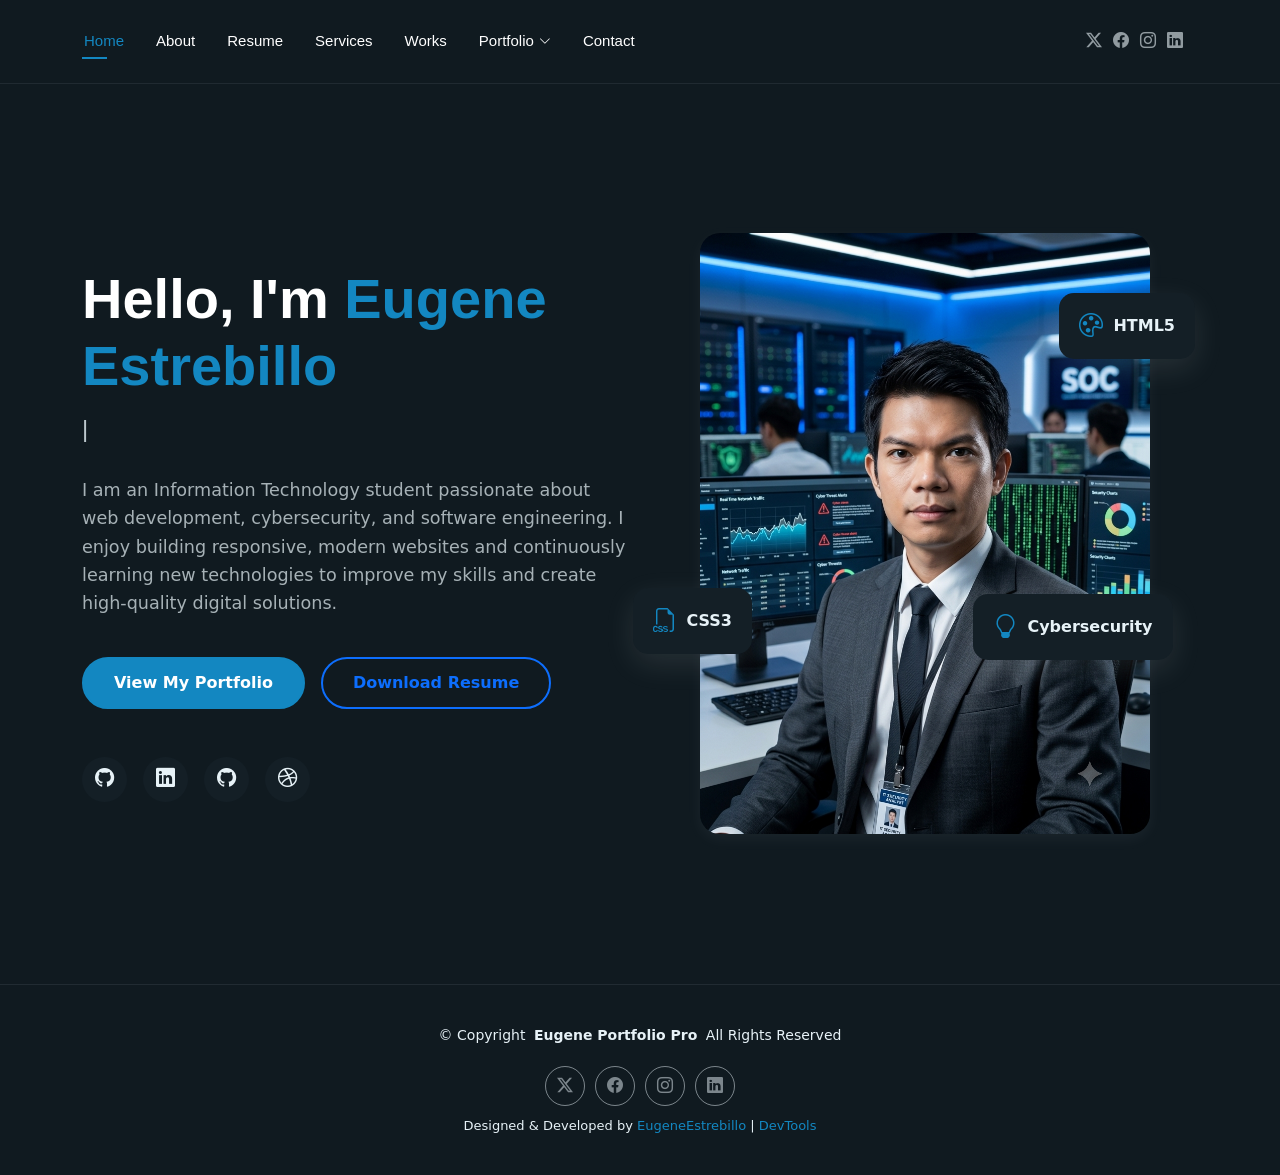
==== commit 9c0bc935: "Update index.html" ====
--- a/index.html
+++ b/index.html
@@ -45,7 +45,7 @@
           <li><a href="about.html">About</a></li>
           <li><a href="resume.html">Resume</a></li>
           <li><a href="services.html">Services</a></li>
-          <li><a href="portfolio.html">Portfolio</a></li>
+          <li><a href="portfolio.html">Works</a></li>
           <li class="dropdown"><a href="#"><span>Portfolio</span> <i class="bi bi-chevron-down toggle-dropdown"></i></a>
   <ul>
     <li><a href="#">Web Projects</a></li>
